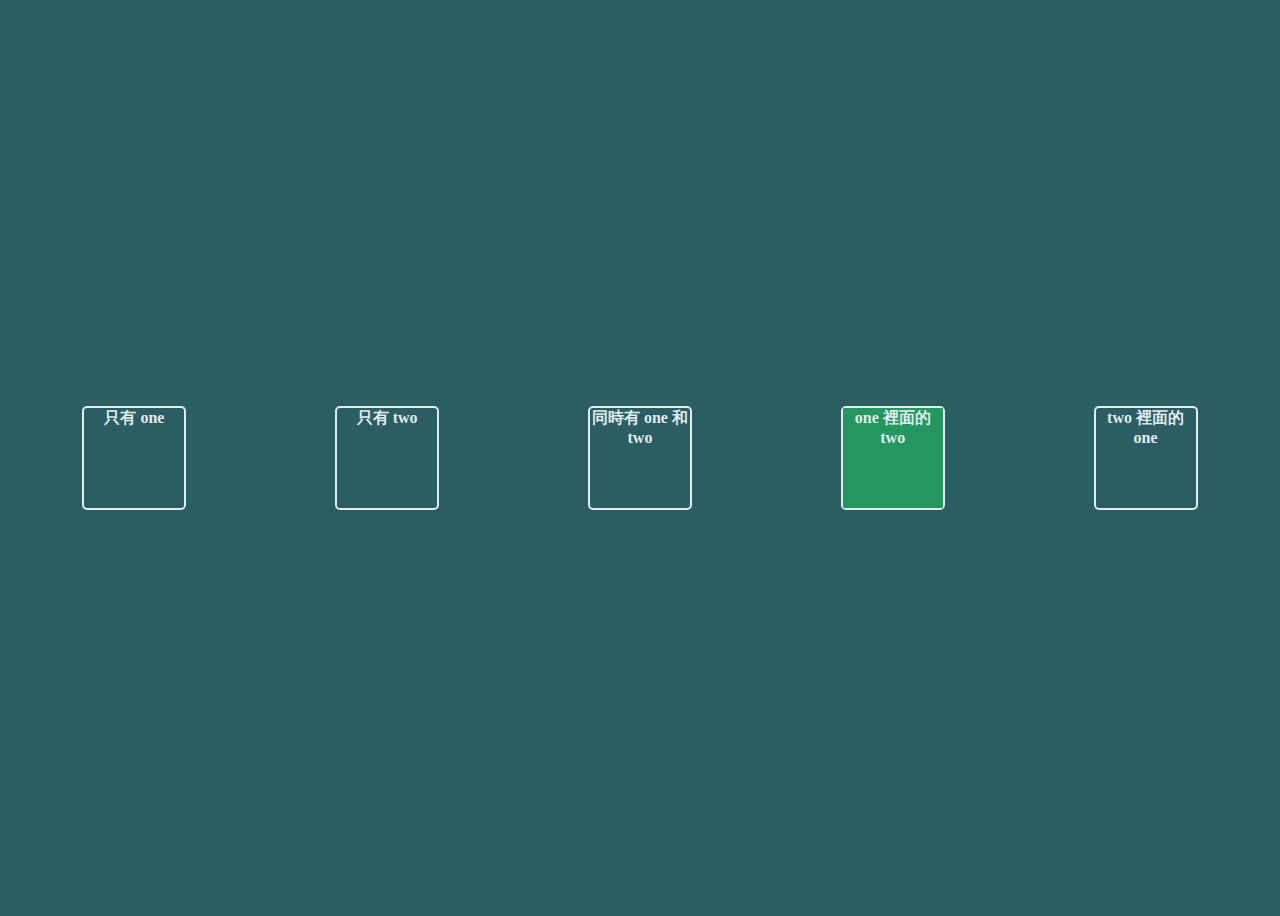
==== 04CSS多重選擇器/html04.html @ 2fc12105 "hw04" ====
<!doctype html>
<html lang="en">
	<head>
		<!-- Required meta tags -->
		<meta charset="utf-8">
		<meta name="viewport" content="width=device-width, initial-scale=1, shrink-to-fit=no">
		
		<!-- Bootstrap CSS -->
		<link rel="stylesheet" href="https://stackpath.bootstrapcdn.com/bootstrap/4.2.1/css/bootstrap.min.css" integrity="sha384-GJzZqFGwb1QTTN6wy59ffF1BuGJpLSa9DkKMp0DgiMDm4iYMj70gZWKYbI706tWS" crossorigin="anonymous">
		
		<title>Hello, world!</title>
		
		<style>

		.one .two{
			background-color: rgba(37,165,95,0.8);
			height: 100%;
		}


		html, body{
			background-color: #2C5D63;
			font-family: "微軟正黑體";
			color: #DFEBED;
			font-weight: bold;
		}
		.container{
			display: flex;
			height: 100vh;
			justify-content: space-around;
		}
		.box{
			width: 100px;
			height: 100px;
			margin: auto;
			border: 2px solid #DFEBED;
			border-radius: 5px;
			text-align: center;
		}
		</style>
		<!--
			.one .two{}    兩個 class 中有空格		需在one裡面的 two
			.one.two{}     兩個 class 中沒有空格	class需同時有one跟two
			.one, .two{}   兩個 class 中出現逗號	class裡面one或two
		-->
	</head>
	<body>
		<div class="container">
			<div class="one box">只有 one</div>
			<div class="two box">只有 two</div>
			<div class="one two box">同時有 one 和 two</div>
			<div class="one box">
				<div class="two">one 裡面的 two</div>
			</div>
			<div class="two box">
				<div class="one">two 裡面的 one</div>
			</div>
		</div>
		
		<!-- Optional JavaScript -->
		<!-- jQuery first, then Popper.js, then Bootstrap JS -->
		<script src="https://code.jquery.com/jquery-3.3.1.slim.min.js" integrity="sha384-q8i/X+965DzO0rT7abK41JStQIAqVgRVzpbzo5smXKp4YfRvH+8abtTE1Pi6jizo" crossorigin="anonymous"></script>
		<script src="https://cdnjs.cloudflare.com/ajax/libs/popper.js/1.14.6/umd/popper.min.js" integrity="sha384-wHAiFfRlMFy6i5SRaxvfOCifBUQy1xHdJ/yoi7FRNXMRBu5WHdZYu1hA6ZOblgut" crossorigin="anonymous"></script>
		<script src="https://stackpath.bootstrapcdn.com/bootstrap/4.2.1/js/bootstrap.min.js" integrity="sha384-B0UglyR+jN6CkvvICOB2joaf5I4l3gm9GU6Hc1og6Ls7i6U/mkkaduKaBhlAXv9k" crossorigin="anonymous"></script>
	</body>
</html>
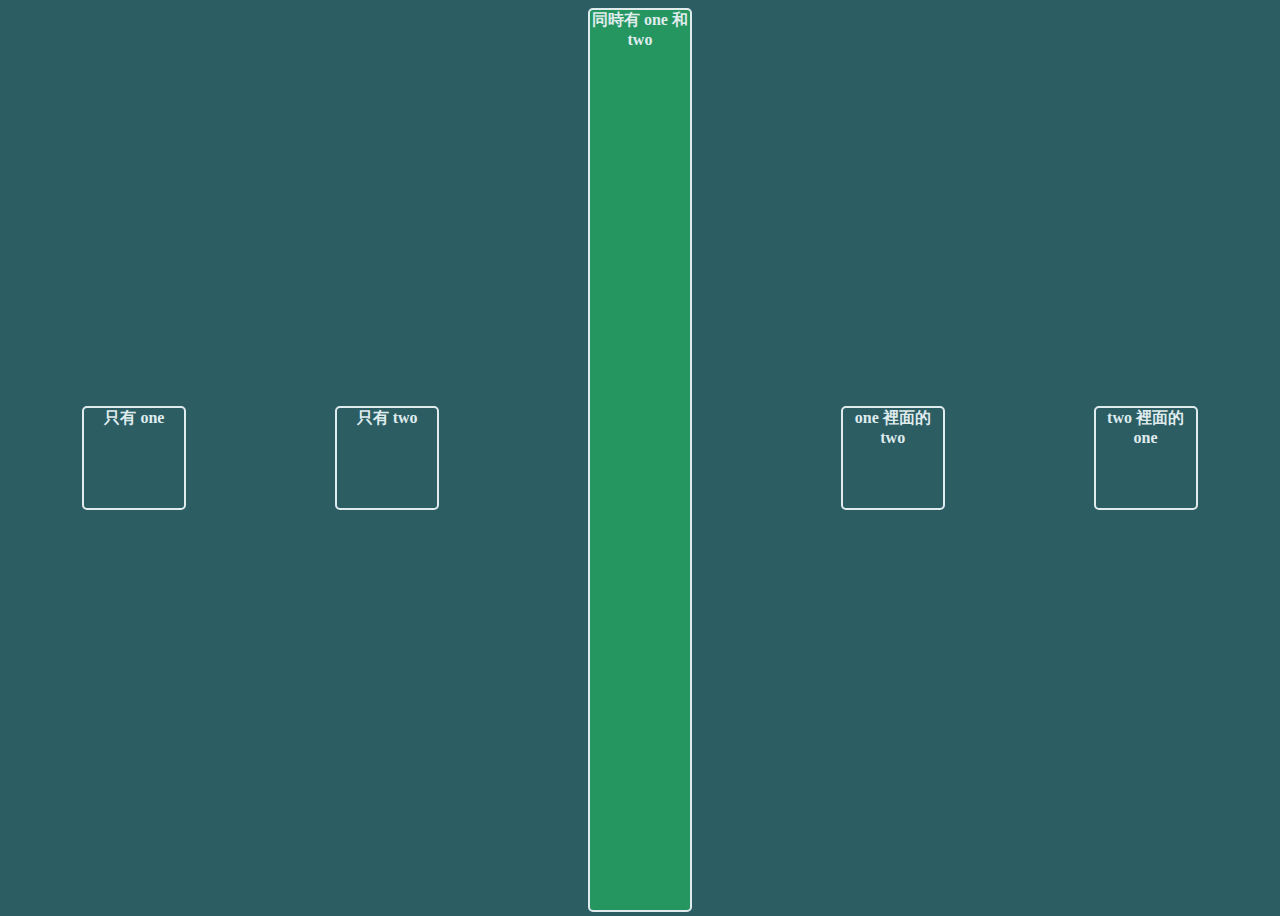
==== commit d08455f2: "新增附件" ====
--- a/04CSS多重選擇器/html04.html
+++ b/04CSS多重選擇器/html04.html
@@ -12,7 +12,7 @@
 		
 		<style>
 
-		.one .two{
+		.one.two{
 			background-color: rgba(37,165,95,0.8);
 			height: 100%;
 		}
